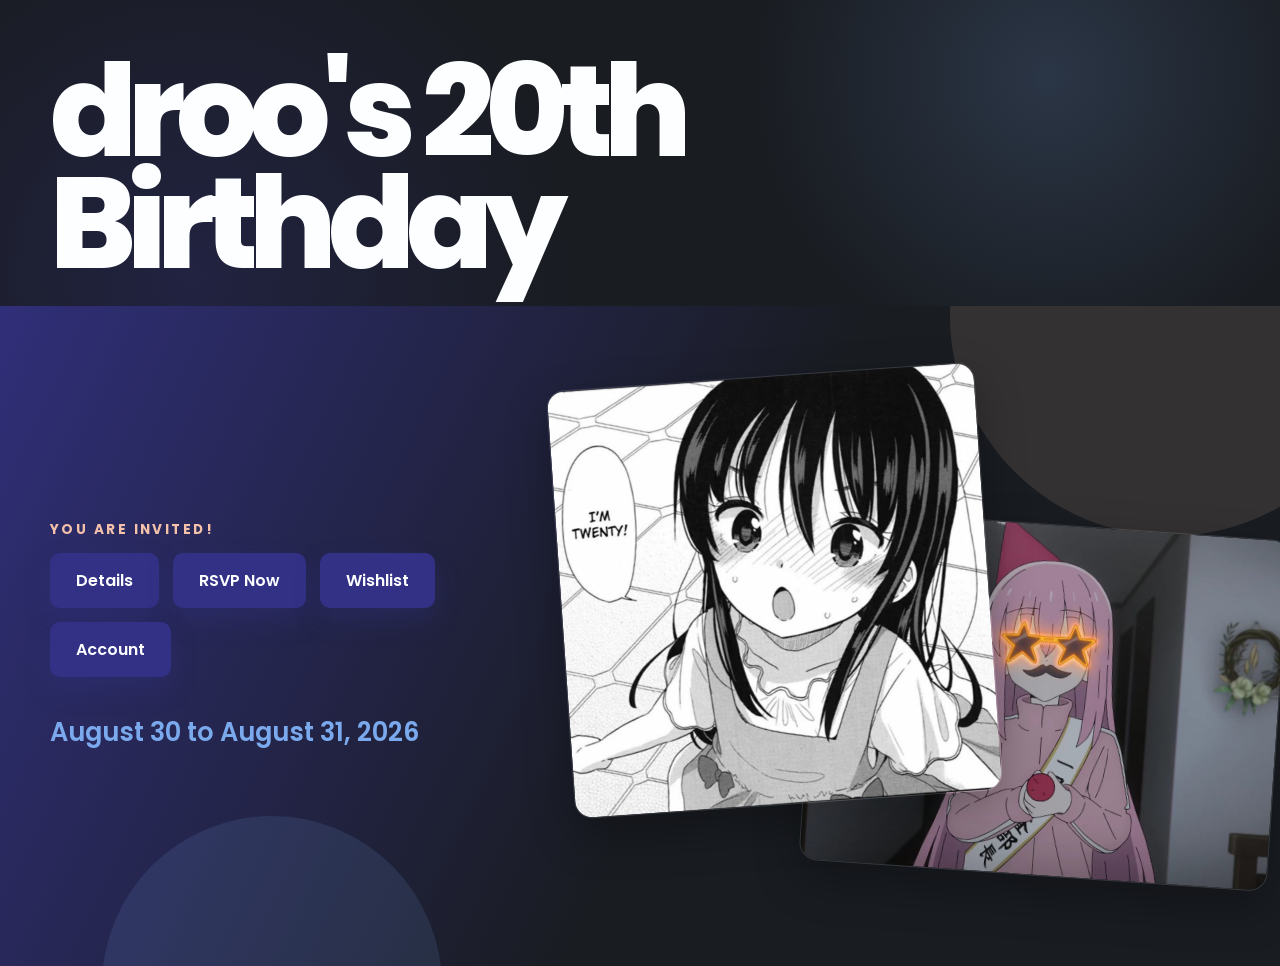
==== index.html @ 5d9a799f "test deploy" ====
<!DOCTYPE html>
<html lang="en">
<head>
    <meta charset="UTF-8">

    <meta
        name="viewport"
        content="width=device-width, initial-scale=1.0"
    >

    <meta
        name="description"
        content="You are invited to droo's 20th birthday."
    >

    <title>droo's 20th Birthday</title>

    <link rel="stylesheet" href="style.css">
</head>

<body class="home-page">

    <header class="site-header">
        <div class="container">
            <h1 class="site-title">
                droo's 20th Birthday
            </h1>
        </div>
    </header>

    <main id="main-content">
        <section
            class="hero"
            aria-label="Birthday invitation"
        >
            <div class="container hero__layout">
                <div class="hero__content">
                    <p class="eyebrow">
                        You are invited!
                    </p>

                    <div class="hero__actions">
                        <a
                            class="button button--primary"
                            href="details.html"
                        >
                            Details
                        </a>

                        <a
                            class="button button--primary"
                            href="details.html#rsvp"
                        >
                            RSVP Now
                        </a>

                        <a
                            class="button button--primary"
                            href="wishlist.html"
                        >
                            Wishlist
                        </a>

                        <a
                            class="button button--primary"
                            href="account.html"
                        >
                            Account
                        </a>
                    </div>

                    <p class="hero__date">
                        <time datetime="2026-08-30">
                            August 30
                        </time>
                        to
                        <time datetime="2026-08-31">
                            August 31, 2026
                        </time>
                    </p>
                </div>

                <div
                    class="hero__gallery"
                    aria-label="Birthday-themed images"
                >
                    <img
                        class="hero-image hero-image--primary"
                        src="im-twenty.jpg"
                        alt="Black-and-white manga illustration with a speech bubble saying I'm twenty"
                    >

                    <img
                        class="hero-image hero-image--secondary"
                        src="bocchi-glasses.jpg"
                        alt="Pink-haired animated character wearing star-shaped glasses and a party hat"
                    >
                </div>
            </div>
        </section>
    </main>
</body>
</html>
---- style.css ----
@import url("https://fonts.googleapis.com/css2?family=Noto+Sans:wght@400;500;600;700&family=Poppins:wght@500;600;700;800&display=swap");


/* ========================================
   COLOR PALETTE AND VARIABLES
   ======================================== */

:root {
    --dark: #191c21;
    --indigo: #333185;
    --blue: #7aa9ed;
    --peach: #f4c2aa;
    --light: #fdfeff;

    --surface: #20242b;
    --surface-light: #272c35;
    --surface-hover: #2d333d;

    --text-primary: #fdfeff;
    --text-secondary: rgba(253, 254, 255, 0.72);
    --text-muted: rgba(253, 254, 255, 0.55);

    --border: rgba(122, 169, 237, 0.2);
    --border-light: rgba(253, 254, 255, 0.12);

    --shadow:
        0 18px 45px rgba(0, 0, 0, 0.28);

    --small-radius: 10px;
    --medium-radius: 18px;
    --large-radius: 30px;

    --container-width: 1180px;
}


/* ========================================
   RESET
   ======================================== */

* {
    margin: 0;
    padding: 0;
    box-sizing: border-box;
}

html {
    scroll-behavior: smooth;
}

body {
    min-height: 100vh;
    font-family: "Noto Sans", Arial, sans-serif;
    color: var(--text-primary);
    background-color: var(--dark);
    line-height: 1.7;
}

img,
iframe {
    max-width: 100%;
}

a {
    color: inherit;
}

button,
input,
textarea {
    font: inherit;
}

button {
    border: none;
}

ul {
    list-style-position: inside;
}

.container {
    width: min(100% - 40px, var(--container-width));
    margin-inline: auto;
}


/* ========================================
   TYPOGRAPHY
   ======================================== */

h1,
h2,
h3,
.site-title,
.eyebrow,
.button,
legend,
strong {
    font-family: "Poppins", Arial, sans-serif;
}

h1,
h2,
h3 {
    line-height: 1.15;
}

p {
    color: var(--text-secondary);
}

.eyebrow {
    margin-bottom: 12px;
    color: var(--peach);
    font-size: 0.85rem;
    font-weight: 700;
    letter-spacing: 0.18em;
    text-transform: uppercase;
}


/* ========================================
   HEADER AND NAVIGATION
   ======================================== */

.site-header {
    position: relative;
    z-index: 10;
    background-color: rgba(25, 28, 33, 0.95);
    border-bottom: 1px solid var(--border-light);
}

.site-header .container {
    min-height: 86px;
    display: flex;
    align-items: center;
    justify-content: space-between;
    gap: 30px;
}

.site-title {
    color: var(--light);
    font-size: clamp(1.2rem, 2.5vw, 1.7rem);
    font-weight: 700;
    letter-spacing: -0.03em;
}

.site-nav ul {
    display: flex;
    align-items: center;
    gap: 8px;
    list-style: none;
}

.site-nav a {
    display: block;
    padding: 10px 16px;
    color: var(--text-secondary);
    font-family: "Poppins", Arial, sans-serif;
    font-size: 0.9rem;
    font-weight: 600;
    text-decoration: none;
    border-radius: var(--small-radius);
    transition:
        color 0.2s ease,
        background-color 0.2s ease;
}

.site-nav a:hover,
.site-nav a:focus-visible {
    color: var(--light);
    background-color: var(--surface-light);
}

.site-nav a[aria-current="page"] {
    color: var(--dark);
    background-color: var(--blue);
}


/* ========================================
   HOME PAGE HEADER
   ======================================== */

.home-page .site-header {
    background:
        radial-gradient(
            circle at 82% 25%,
            rgba(122, 169, 237, 0.18),
            transparent 28%
        ),
        radial-gradient(
            circle at 15% 90%,
            rgba(51, 49, 133, 0.32),
            transparent 34%
        ),
        var(--dark);

    border-bottom: none;
}

.home-page .site-header .container {
    min-height: 34vh;
    align-items: flex-end;
    padding-bottom: 25px;
}

.home-page .site-title {
    max-width: 1000px;
    font-size: clamp(3.5rem, 10vw, 9rem);
    font-weight: 800;
    line-height: 0.88;
    letter-spacing: -0.07em;
}


/* ========================================
   BUTTONS
   ======================================== */

.button {
    min-height: 50px;
    display: inline-flex;
    align-items: center;
    justify-content: center;
    padding: 12px 24px;
    border: 2px solid transparent;
    border-radius: var(--small-radius);
    font-weight: 600;
    text-align: center;
    text-decoration: none;
    cursor: pointer;

    transition:
        transform 0.2s ease,
        background-color 0.2s ease,
        border-color 0.2s ease,
        color 0.2s ease,
        box-shadow 0.2s ease;
}

.button:hover {
    transform: translateY(-3px);
}

.button:active {
    transform: translateY(0);
}

.button--primary {
    color: var(--light);
    background-color: var(--indigo);
    border-color: var(--indigo);
    box-shadow: 0 12px 26px rgba(51, 49, 133, 0.32);
}

.button--primary:hover,
.button--primary:focus-visible {
    color: var(--dark);
    background-color: var(--blue);
    border-color: var(--blue);
}

.button--secondary {
    color: var(--dark);
    background-color: var(--peach);
    border-color: var(--peach);
}

.button--secondary:hover,
.button--secondary:focus-visible {
    color: var(--light);
    background-color: transparent;
}


/* ========================================
   KEYBOARD FOCUS
   ======================================== */

a:focus-visible,
button:focus-visible,
input:focus-visible,
textarea:focus-visible {
    outline: 3px solid var(--blue);
    outline-offset: 4px;
}


/* ========================================
   LANDING PAGE HERO
   ======================================== */

.hero {
    min-height: 66vh;
    display: grid;
    align-items: center;
    position: relative;
    overflow: hidden;

    background:
        linear-gradient(
            115deg,
            rgba(51, 49, 133, 0.88),
            rgba(25, 28, 33, 0.92) 55%
        ),
        var(--dark);
}

.hero::before {
    content: "";
    width: 440px;
    height: 440px;
    position: absolute;
    top: -210px;
    right: -110px;
    background-color: rgba(244, 194, 170, 0.12);
    border-radius: 50%;
}

.hero::after {
    content: "";
    width: 340px;
    height: 340px;
    position: absolute;
    bottom: -190px;
    left: 8%;
    background-color: rgba(122, 169, 237, 0.12);
    border-radius: 50%;
}

.hero__layout {
    position: relative;
    z-index: 1;
    padding-block: 70px;
}

.hero__content {
    max-width: 950px;
}

.hero__content h2 {
    max-width: 900px;
    margin-bottom: 36px;
    color: var(--light);
    font-size: clamp(3rem, 9vw, 7.5rem);
    font-weight: 800;
    line-height: 0.92;
    letter-spacing: -0.065em;
    text-transform: lowercase;
}

.hero__actions {
    display: flex;
    flex-wrap: wrap;
    gap: 14px;
}

.hero__date {
    margin-top: 34px;
    color: var(--blue);
    font-family: "Poppins", Arial, sans-serif;
    font-size: clamp(1.15rem, 2.6vw, 1.6rem);
    font-weight: 600;
}


/* ========================================
   GENERAL SECTIONS
   ======================================== */

.section {
    padding-block: 85px;
}

.section-heading {
    max-width: 780px;
    margin-bottom: 42px;
}

.section-heading h1,
.section-heading h2 {
    margin-bottom: 16px;
    color: var(--light);
    font-size: clamp(2.3rem, 5vw, 4rem);
    font-weight: 700;
    letter-spacing: -0.04em;
}

.section-heading > p:last-child {
    max-width: 680px;
    font-size: 1.05rem;
}


/* ========================================
   DETAILS PAGE
   ======================================== */

.event-details {
    min-height: 100vh;

    background:
        radial-gradient(
            circle at 95% 10%,
            rgba(51, 49, 133, 0.3),
            transparent 28%
        ),
        var(--dark);
}

.program-list {
    display: flex;
    flex-wrap: wrap;
    gap: 12px;
    margin-top: 22px;
    list-style: none;
}

.program-list li {
    padding: 10px 17px;
    color: var(--dark);
    background-color: var(--peach);
    border-radius: 999px;
    font-family: "Poppins", Arial, sans-serif;
    font-size: 0.9rem;
    font-weight: 600;
}

.details-grid {
    display: grid;
    grid-template-columns: repeat(2, minmax(0, 1fr));
    gap: 24px;
}

.detail-card {
    padding: 30px;
    background:
        linear-gradient(
            145deg,
            rgba(122, 169, 237, 0.07),
            transparent 50%
        ),
        var(--surface);

    border: 1px solid var(--border);
    border-radius: var(--medium-radius);
    box-shadow: var(--shadow);

    transition:
        transform 0.2s ease,
        background-color 0.2s ease,
        border-color 0.2s ease;
}

.detail-card:hover {
    transform: translateY(-4px);
    background-color: var(--surface-hover);
    border-color: rgba(122, 169, 237, 0.5);
}

.detail-card h3 {
    margin-bottom: 14px;
    color: var(--blue);
    font-size: 1.35rem;
    font-weight: 600;
}

.detail-card address {
    margin-bottom: 20px;
    color: var(--text-secondary);
    font-style: normal;
}

.detail-card a:not(.button) {
    color: var(--peach);
    font-weight: 700;
    text-decoration-thickness: 1px;
    text-underline-offset: 4px;
}

.detail-card a:not(.button):hover {
    color: var(--blue);
}


/* ========================================
   MAP
   ======================================== */

.venue__map {
    margin-top: 22px;
    overflow: hidden;
    background-color: var(--surface-light);
    border: 1px solid var(--border-light);
    border-radius: var(--small-radius);
}

.venue__map iframe {
    width: 100%;
    min-height: 280px;
    display: block;
    border: none;
    filter: saturate(0.75) brightness(0.85);
}


/* ========================================
   RSVP
   ======================================== */

.rsvp {
    background:
        linear-gradient(
            145deg,
            rgba(51, 49, 133, 0.72),
            rgba(25, 28, 33, 0.96)
        );
}

.rsvp__layout {
    display: grid;
    grid-template-columns: minmax(0, 0.9fr) minmax(0, 1.1fr);
    align-items: start;
    gap: 60px;
}

.rsvp__intro h2 {
    margin-bottom: 20px;
    color: var(--light);
    font-size: clamp(2.4rem, 5vw, 4rem);
    font-weight: 700;
    letter-spacing: -0.045em;
}

.rsvp-form {
    padding: 34px;
    background-color: var(--surface);
    border: 1px solid var(--border);
    border-radius: var(--medium-radius);
    box-shadow: var(--shadow);
}

.form-group {
    margin-bottom: 26px;
}

.form-group > label,
.form-group legend {
    display: block;
    margin-bottom: 9px;
    color: var(--light);
    font-family: "Poppins", Arial, sans-serif;
    font-weight: 600;
}

.form-group span {
    color: var(--text-muted);
    font-family: "Noto Sans", Arial, sans-serif;
    font-size: 0.9rem;
    font-weight: 400;
}

fieldset.form-group {
    padding: 20px;
    border: 1px solid var(--border-light);
    border-radius: var(--small-radius);
}

fieldset.form-group label {
    display: flex;
    align-items: center;
    gap: 10px;
    margin-top: 12px;
    color: var(--text-secondary);
}

input[type="text"],
input[type="email"],
input[type="password"],
textarea {
    width: 100%;
    padding: 13px 15px;
    color: var(--light);
    background-color: var(--surface-light);
    border: 1px solid var(--border-light);
    border-radius: var(--small-radius);
}

input[type="text"]::placeholder,
input[type="email"]::placeholder,
input[type="password"]::placeholder,
textarea::placeholder {
    color: var(--text-muted);
}

input[type="text"]:focus,
input[type="email"]:focus,
input[type="password"]:focus,
textarea:focus {
    background-color: var(--surface-hover);
    border-color: var(--blue);
}

input[type="radio"] {
    accent-color: var(--blue);
}

textarea {
    resize: vertical;
}

.form-note,
.form-status {
    margin-top: 14px;
}

.form-status {
    color: var(--blue);
    font-weight: 700;
}


/* ========================================
   WISHLIST
   ======================================== */

.wishlist {
    min-height: calc(100vh - 86px);

    background:
        radial-gradient(
            circle at 85% 8%,
            rgba(122, 169, 237, 0.13),
            transparent 27%
        ),
        radial-gradient(
            circle at 5% 75%,
            rgba(51, 49, 133, 0.28),
            transparent 28%
        ),
        var(--dark);
}

.wishlist-grid {
    display: grid;
    grid-template-columns: repeat(2, minmax(0, 1fr));
    gap: 24px;
}

.wishlist-item {
    min-height: 275px;
    display: flex;
    flex-direction: column;
    align-items: flex-start;
    padding: 30px;

    background:
        linear-gradient(
            145deg,
            rgba(122, 169, 237, 0.08),
            transparent 55%
        ),
        var(--surface);

    border: 1px solid var(--border);
    border-radius: var(--medium-radius);
    box-shadow: var(--shadow);

    transition:
        transform 0.2s ease,
        background-color 0.2s ease,
        border-color 0.2s ease;
}

.wishlist-item:hover {
    transform: translateY(-5px);
    background-color: var(--surface-hover);
    border-color: rgba(122, 169, 237, 0.5);
}

.wishlist-item h2 {
    margin-bottom: 12px;
    color: var(--blue);
    font-size: 1.45rem;
    font-weight: 600;
}

.wishlist-item > p:not(.gift-status) {
    margin-bottom: 26px;
}

.gift-status {
    margin-top: auto;
    margin-bottom: 18px;
    padding: 8px 13px;
    color: var(--text-secondary);
    background-color: rgba(122, 169, 237, 0.12);
    border: 1px solid rgba(122, 169, 237, 0.22);
    border-radius: 999px;
    font-size: 0.9rem;
}

.gift-status-text {
    color: var(--blue);
    font-weight: 700;
}

.wishlist-status {
    min-height: 26px;
    margin-top: 26px;
    color: var(--blue);
    font-weight: 700;
}


/* ========================================
   CLAIMED WISHLIST ITEMS
   Used by JavaScript later
   ======================================== */

.wishlist-item.is-claimed {
    border-color: rgba(244, 194, 170, 0.52);
}

.wishlist-item.is-claimed .gift-status {
    background-color: rgba(244, 194, 170, 0.1);
    border-color: rgba(244, 194, 170, 0.35);
}

.wishlist-item.is-claimed .gift-status-text {
    color: var(--peach);
}

.wishlist-item.is-claimed .claim-button {
    color: var(--dark);
    background-color: var(--peach);
    border-color: var(--peach);
}

.is-error {
    color: var(--peach);
}

.button:disabled {
    cursor: not-allowed;
    opacity: 0.55;
    transform: none;
    box-shadow: none;
}

.button:disabled:hover {
    transform: none;
}

.wishlist-item.is-claimed .claim-button:disabled {
    color: var(--text-muted);
    background-color: var(--surface-light);
    border-color: var(--border-light);
}

/* ========================================
   HOME PAGE IMAGE GALLERY
   ======================================== */

.home-page .hero__layout {
    display: grid;
    grid-template-columns:
        minmax(0, 0.8fr)
        minmax(420px, 1.2fr);
    align-items: center;
    gap: 64px;
}

.hero__gallery {
    min-height: 520px;
    position: relative;
}

.hero-image {
    display: block;
    position: absolute;
    object-fit: cover;
    border: 1px solid var(--border-light);
    border-radius: var(--medium-radius);
    box-shadow: var(--shadow);
}

.hero-image--primary {
    width: 64%;
    aspect-ratio: 1;
    top: 0;
    left: 0;
    z-index: 2;
    transform: rotate(-4deg);
}

.hero-image--secondary {
    width: 70%;
    aspect-ratio: 4 / 3;
    left: 250px;
    bottom: 20px;
    z-index: 1;
    transform: rotate(4deg);
}


/* ========================================
   GOOGLE ACCOUNT PAGE
   ======================================== */

[hidden] {
    display: none !important;
}

.account-page {
    min-height: calc(100vh - 86px);

    background:
        radial-gradient(
            circle at 85% 10%,
            rgba(122, 169, 237, 0.14),
            transparent 30%
        ),
        radial-gradient(
            circle at 8% 85%,
            rgba(51, 49, 133, 0.3),
            transparent 30%
        ),
        var(--dark);
}

.auth-card {
    max-width: 680px;
    padding: 34px;

    background:
        linear-gradient(
            145deg,
            rgba(122, 169, 237, 0.08),
            transparent 55%
        ),
        var(--surface);

    border: 1px solid var(--border);
    border-radius: var(--medium-radius);
    box-shadow: var(--shadow);
}

.auth-card h3 {
    margin-bottom: 12px;
    color: var(--blue);
    font-size: 1.5rem;
}

.auth-card > p {
    margin-bottom: 24px;
}

.google-signin-button {
    color: var(--dark);
    background-color: var(--light);
    border-color: var(--light);
}

.google-signin-button:hover,
.google-signin-button:focus-visible {
    color: var(--light);
    background-color: var(--indigo);
    border-color: var(--blue);
}

.account-actions {
    display: flex;
    flex-wrap: wrap;
    gap: 14px;
    margin-top: 24px;
}

.auth-status {
    min-height: 28px;
    margin-bottom: 24px;
    color: var(--blue);
    font-weight: 700;
}

/* ========================================
   RESPONSIVE DESIGN
   ======================================== */

@media (max-width: 800px) {
    .site-header .container {
        padding-block: 18px;
        flex-direction: column;
        justify-content: center;
        text-align: center;
    }

    .home-page .site-header .container {
        min-height: 30vh;
        align-items: flex-start;
        justify-content: flex-end;
        text-align: left;
    }

    .home-page .site-title {
        font-size: clamp(3.3rem, 15vw, 6.5rem);
    }

    .site-nav ul {
        flex-wrap: wrap;
        justify-content: center;
    }

    .section {
        padding-block: 60px;
    }

    .hero {
        min-height: 70vh;
    }

    .hero__layout {
        padding-block: 60px;
    }

    .hero__content h2 {
        font-size: clamp(3rem, 15vw, 6rem);
    }

    .details-grid,
    .wishlist-grid,
    .rsvp__layout {
        grid-template-columns: 1fr;
    }

    .rsvp__layout {
        gap: 38px;
    }

    .home-page .hero__layout {
    grid-template-columns: 1fr;
    gap: 44px;
    }

    .hero__gallery {
        min-height: 440px;
    }
    }


@media (max-width: 520px) {
    .container {
        width: min(100% - 26px, var(--container-width));
    }

    .site-title {
        font-size: 1.15rem;
    }

    .home-page .site-title {
        font-size: clamp(3.2rem, 17vw, 5rem);
    }

    .site-nav a {
        padding: 8px 11px;
        font-size: 0.82rem;
    }

    .hero__actions {
        flex-direction: column;
    }

    .hero__actions .button {
        width: 100%;
    }

    .detail-card,
    .wishlist-item,
    .rsvp-form {
        padding: 22px;
    }

    .program-list {
        flex-direction: column;
    }

    .program-list li {
        border-radius: var(--small-radius);
    }

    .hero__gallery {
    min-height: 400px;
        }

    .hero-image--primary {
        width: 72%;
    }

    .hero-image--secondary {
        width: 82%;
        bottom: 35px;
    }
}
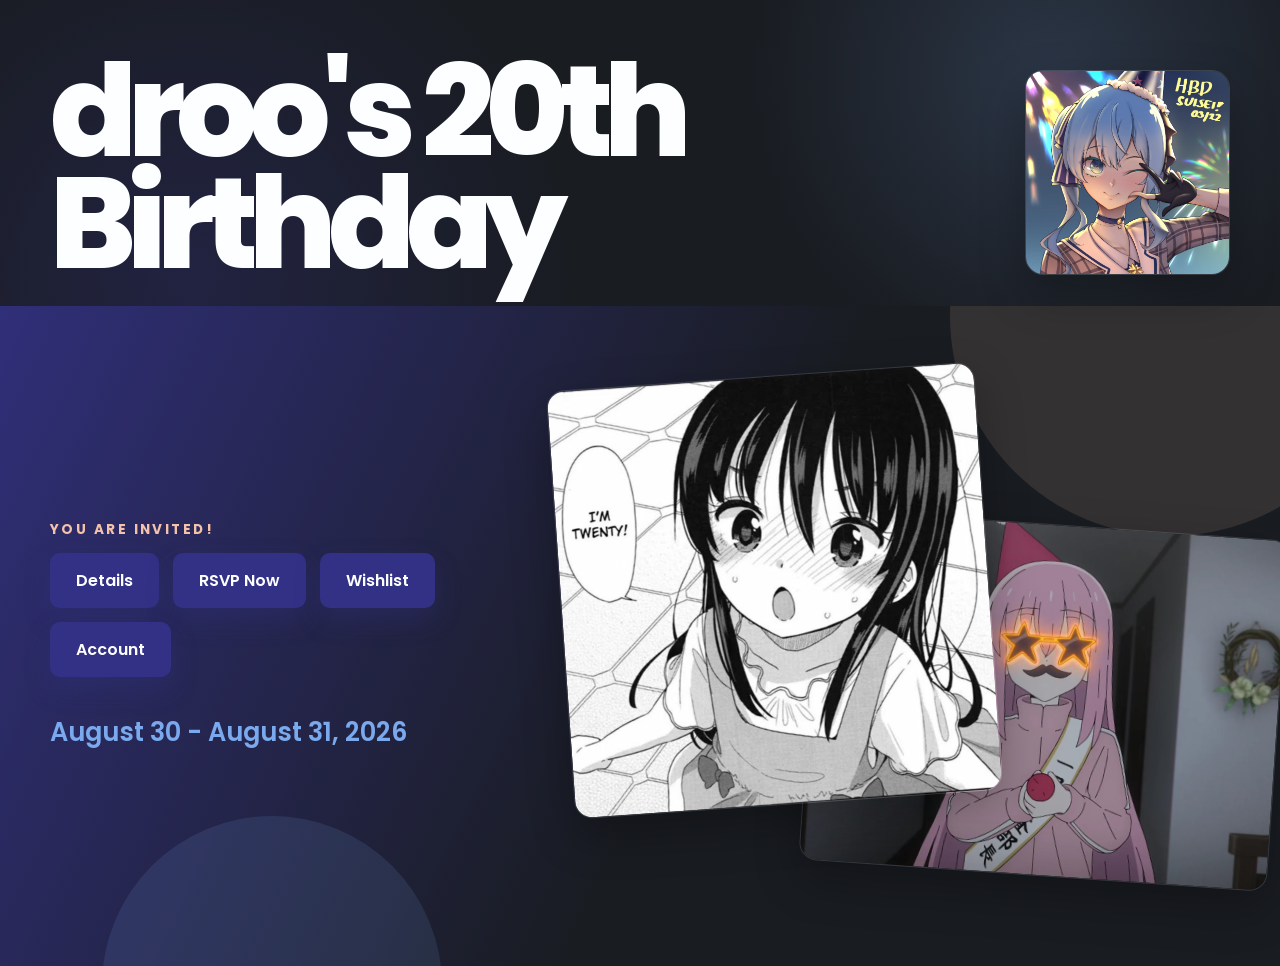
==== commit ffc6826a: "Modified design slightly" ====
--- a/index.html
+++ b/index.html
@@ -16,15 +16,25 @@
     <title>droo's 20th Birthday</title>
 
     <link rel="stylesheet" href="style.css">
+
+    <link rel="icon" type="image/png" href="suisei.jpg">
 </head>
 
 <body class="home-page">
 
     <header class="site-header">
         <div class="container">
-            <h1 class="site-title">
-                droo's 20th Birthday
-            </h1>
+            <div class="header-title-group">
+                <h1 class="site-title">
+                    droo's 20th Birthday
+                </h1>
+
+                <img
+                    class="header-decoration"
+                    src="suisei2.webp"
+                    alt=""
+                >
+            </div>
         </div>
     </header>
 
@@ -73,7 +83,7 @@
                         <time datetime="2026-08-30">
                             August 30
                         </time>
-                        to
+                        -
                         <time datetime="2026-08-31">
                             August 31, 2026
                         </time>
--- a/style.css
+++ b/style.css
@@ -178,6 +178,51 @@
     background-color: var(--blue);
 }
 
+/* ========================================
+   HEADER DECORATIVE IMAGE
+   ======================================== */
+
+.header-title-group {
+    display: flex;
+    align-items: center;
+    gap: 14px;
+}
+
+.header-decoration {
+    width: 50px;
+    height: 50px;
+    flex-shrink: 0;
+
+    object-fit: cover;
+
+    border: 1px solid var(--border-light);
+    border-radius: 12px;
+}
+
+
+/* Larger version for the homepage header */
+
+.home-page .header-title-group {
+    width: 100%;
+
+    display: grid;
+    grid-template-columns: minmax(0, 1fr) auto;
+    align-items: end;
+    gap: clamp(20px, 4vw, 60px);
+}
+
+.home-page .header-decoration {
+    width: clamp(130px, 16vw, 220px);
+    height: clamp(130px, 16vw, 220px);
+
+    margin-bottom: 6px;
+
+    object-fit: cover;
+
+    border: 1px solid var(--border-light);
+    border-radius: var(--medium-radius);
+    box-shadow: var(--shadow);
+}
 
 /* ========================================
    HOME PAGE HEADER
@@ -714,6 +759,92 @@
     font-weight: 700;
 }
 
+/* ========================================
+   FIRESTORE WISHLIST CONTENT
+   ======================================== */
+
+.wishlist-loading,
+.wishlist-empty {
+    grid-column: 1 / -1;
+    padding: 30px;
+    color: var(--text-secondary);
+    background-color: var(--surface);
+    border: 1px solid var(--border);
+    border-radius: var(--medium-radius);
+    text-align: center;
+}
+
+
+.gift-image-link,
+.gift-image-frame {
+    width: 100%;
+    aspect-ratio: 16 / 10;
+    display: block;
+    margin-bottom: 24px;
+    overflow: hidden;
+
+    background-color: var(--surface-light);
+    border: 1px solid var(--border-light);
+    border-radius: var(--small-radius);
+}
+
+
+.gift-image-link {
+    cursor: pointer;
+}
+
+
+.gift-image {
+    width: 100%;
+    height: 100%;
+    display: block;
+    object-fit: cover;
+
+    transition:
+        transform 0.25s ease,
+        filter 0.25s ease;
+}
+
+
+.gift-image-link:hover .gift-image,
+.gift-image-link:focus-visible .gift-image {
+    transform: scale(1.045);
+    filter: brightness(1.08);
+}
+
+
+.gift-description {
+    color: var(--text-secondary);
+}
+
+.gift-price {
+    margin-top: -14px;
+    margin-bottom: 20px;
+
+    color: var(--peach);
+    font-family: "Poppins", Arial, sans-serif;
+    font-size: 1.2rem;
+    font-weight: 700;
+}
+
+.gift-product-link {
+    display: inline-block;
+    margin-bottom: 24px;
+
+    color: var(--peach);
+    font-family: "Poppins", Arial, sans-serif;
+    font-size: 0.9rem;
+    font-weight: 600;
+    text-decoration-thickness: 1px;
+    text-underline-offset: 4px;
+}
+
+
+.gift-product-link:hover,
+.gift-product-link:focus-visible {
+    color: var(--blue);
+}
+
 
 /* ========================================
    CLAIMED WISHLIST ITEMS
@@ -960,7 +1091,7 @@
     }
 
     .home-page .site-title {
-        font-size: clamp(3.2rem, 17vw, 5rem);
+        font-size: clamp(2.5rem, 50vw, 3.5rem);
     }
 
     .site-nav a {
@@ -995,11 +1126,26 @@
         }
 
     .hero-image--primary {
-        width: 72%;
+        width: 62%;
     }
 
     .hero-image--secondary {
         width: 82%;
         bottom: 35px;
+        left: 120px;
+    }
+
+    .home-page .header-title-group {
+    grid-template-columns: minmax(0, 1fr) auto;
+    align-items: center;
+    gap: 12px;
+    }
+
+    .home-page .header-decoration {
+        width: clamp(75px, 25vw, 110px);
+        height: clamp(75px, 25vw, 110px);
+        margin-right: 10px;
+        margin-bottom: 2px;
+        border-radius: 12px;
     }
 }
